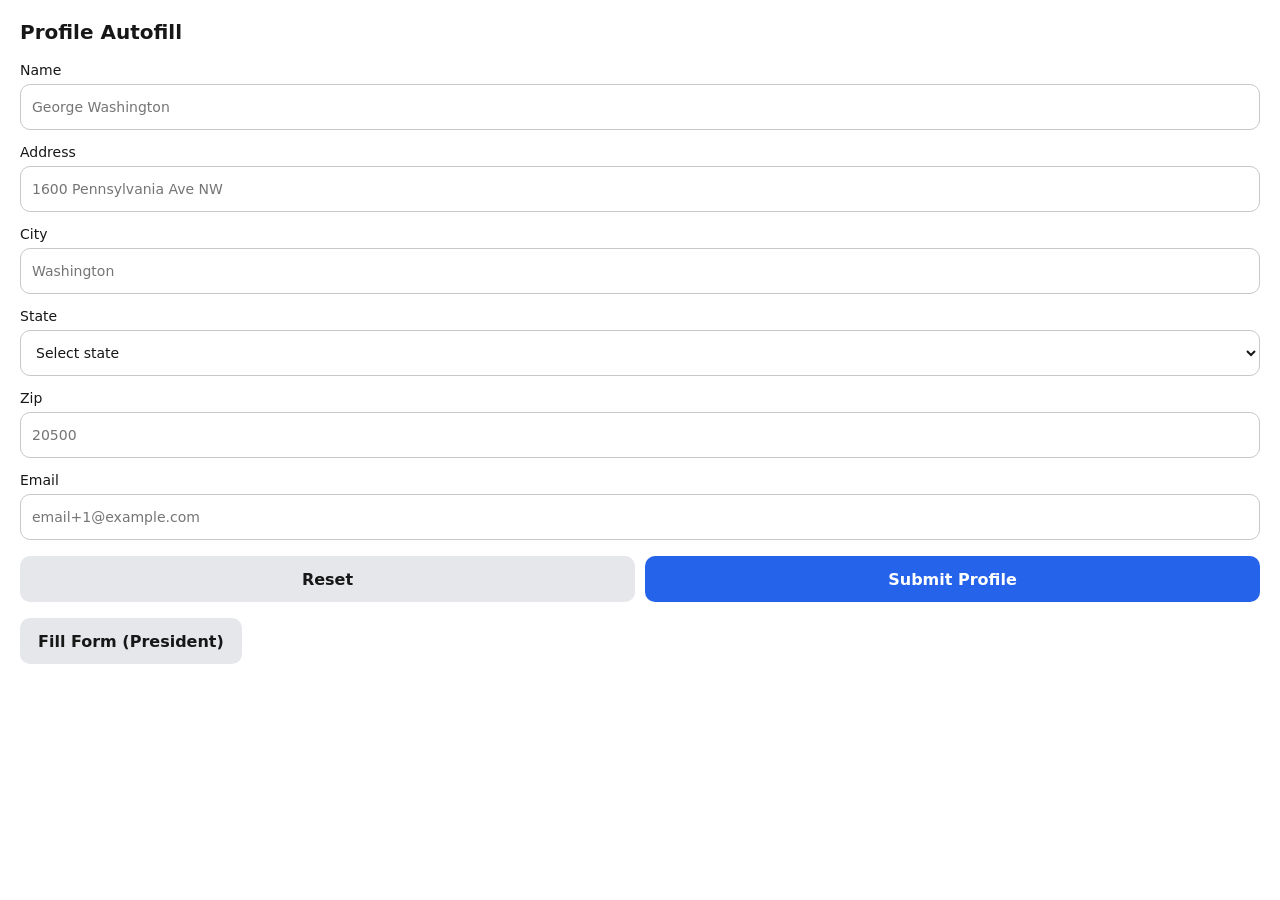
==== autofill_smoke_test.html @ 2ed65b8d "Create autofill_smoke_test.html" ====
<!DOCTYPE html>

<!--
Copyright 2016 The Chromium Authors
Use of this source code is governed by a BSD-style license that can be
found in the LICENSE file.
-->

<html>
  <head>
    <meta name="viewport" content="width=device-width, initial-scale=1.5"/>
    <title>Autofill Smoke Test</title>

    <style>
      :root {
        color-scheme: light dark;
        font-family: system-ui, -apple-system, BlinkMacSystemFont, sans-serif;
      }

      * {
        box-sizing: border-box;
      }

      body {
        margin: 0;
        padding: 20px;
        color: light-dark(#171717, #f4f4f5);
        background: light-dark(#ffffff, #18181b);
      }

      h3 {
        margin: 0 0 18px;
        font-size: 20px;
        font-weight: 600;
      }

      form {
        display: grid;
        gap: 14px;
        margin-bottom: 16px;
      }

      label {
        display: grid;
        gap: 6px;
        font-size: 14px;
        font-weight: 500;
      }

      input,
      select {
        width: 100%;
        min-height: 46px;
        padding: 9px 11px;
        border: 1px solid light-dark(#c7c7cc, #52525b);
        border-radius: 10px;
        color: inherit;
        background: light-dark(#ffffff, #27272a);
        font: inherit;
      }

      button {
        min-height: 46px;
        padding: 10px 18px;
        border: 0;
        border-radius: 10px;
        font: inherit;
        font-weight: 600;
        cursor: pointer;
        background: light-dark(#e5e7eb, #3f3f46);
        color: inherit;
      }

      .actions {
        display: grid;
        grid-template-columns: 1fr 1fr;
        gap: 10px;
        margin-top: 2px;
      }

      input[type="reset"],
      input[type="submit"] {
        border: 0;
        font-weight: 600;
        cursor: pointer;
      }

      input[type="reset"] {
        background: light-dark(#e5e7eb, #3f3f46);
      }

      input[type="submit"] {
        color: #ffffff;
        background: #2563eb;
      }

      @media (max-width: 390px) {
        body {
          padding: 16px;
        }
      }
    </style>

    <script>
      var FillFormPresident = function() {
        var form = document.forms['profile_form'];
        form['name'].value = 'George Washington';
        form['address'].value = '1600 Pennsylvania Ave NW';
        form['city'].value = 'Washington';
        form['state'].value = 'DC';
        form['zip'].value = '20500';
      }
    </script>
  </head>

  <body>
    <h3>Profile Autofill</h3>

    <form name="addr1.1" id="profile_form" action="destination.html" method="post" autocomplete="on">
      <label>
        Name
        <input type="text" name="name" id="form_name" autocomplete="name" placeholder="George Washington" required />
      </label>

      <label>
        Address
        <input type="text" name="address" id="form_address" autocomplete="street-address" placeholder="1600 Pennsylvania Ave NW" required />
      </label>

      <label>
        City
        <input type="text" name="city" id="form_city" autocomplete="address-level2" placeholder="Washington" required />
      </label>

      <label>
        State
        <select name="state" id="form_state" autocomplete="address-level1" required>
          <option value="">Select state</option>
          <option value="CA">CA</option>
          <option value="MA">MA</option>
          <option value="NY">NY</option>
          <option value="MD">MD</option>
          <option value="OR">OR</option>
          <option value="OH">OH</option>
          <option value="IL">IL</option>
          <option value="DC">DC</option>
        </select>
      </label>

      <label>
        Zip
        <input type="text" name="zip" id="form_zip" autocomplete="postal-code" inputmode="numeric" placeholder="20500" required />
      </label>

      <label>
        Email
        <input type="email" name="email" id="form_email" autocomplete="email" placeholder="email+1@example.com" required />
      </label>

      <div class="actions">
        <input type="reset" value="Reset" />
        <input id="submit_profile" type="submit" value="Submit Profile" />
      </div>
    </form>

    <button type="button" onclick="FillFormPresident()" id="fill_profile_president">Fill Form (President)</button>
  </body>
</html>
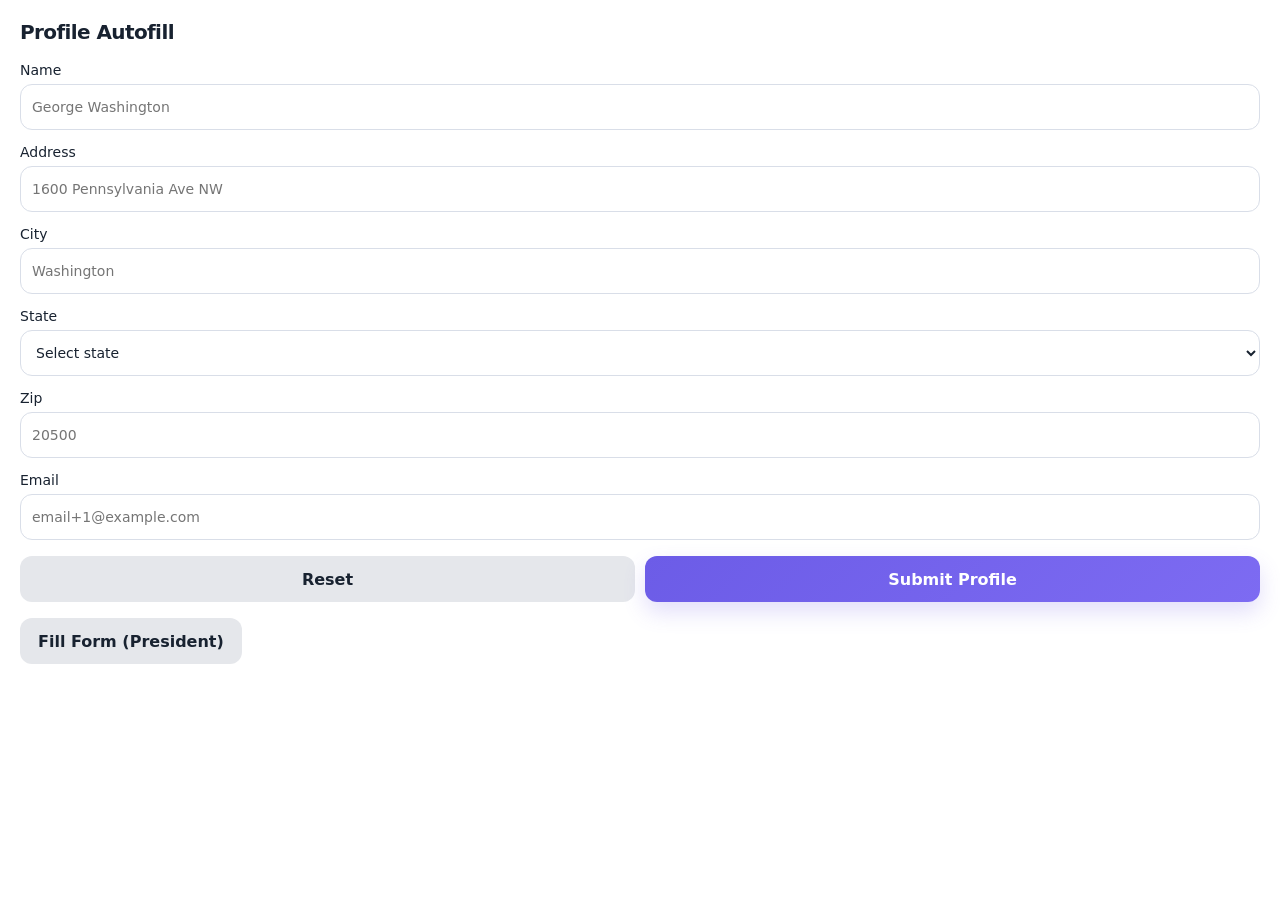
==== commit a924a7bd: "Unify styling across form pages" ====
--- a/autofill_smoke_test.html
+++ b/autofill_smoke_test.html
@@ -14,7 +14,7 @@
     <style>
       :root {
         color-scheme: light dark;
-        font-family: system-ui, -apple-system, BlinkMacSystemFont, sans-serif;
+        font-family: Inter, ui-sans-serif, system-ui, -apple-system, sans-serif;
       }
 
       * {
@@ -24,14 +24,15 @@
       body {
         margin: 0;
         padding: 20px;
-        color: light-dark(#171717, #f4f4f5);
-        background: light-dark(#ffffff, #18181b);
+        color: light-dark(#182230, #f7f8fa);
+        background: light-dark(#ffffff, #141b26);
       }
 
       h3 {
         margin: 0 0 18px;
         font-size: 20px;
-        font-weight: 600;
+        font-weight: 750;
+        letter-spacing: -0.03em;
       }
 
       form {
@@ -52,10 +53,10 @@
         width: 100%;
         min-height: 46px;
         padding: 9px 11px;
-        border: 1px solid light-dark(#c7c7cc, #52525b);
-        border-radius: 10px;
+        border: 1px solid light-dark(#d9dee8, #384253);
+        border-radius: 12px;
         color: inherit;
-        background: light-dark(#ffffff, #27272a);
+        background: light-dark(#ffffff, #1b2431);
         font: inherit;
       }
 
@@ -63,7 +64,7 @@
         min-height: 46px;
         padding: 10px 18px;
         border: 0;
-        border-radius: 10px;
+        border-radius: 12px;
         font: inherit;
         font-weight: 600;
         cursor: pointer;
@@ -91,7 +92,8 @@
 
       input[type="submit"] {
         color: #ffffff;
-        background: #2563eb;
+        background: linear-gradient(135deg, #6c5ce7, #7d6bf2);
+        box-shadow: 0 10px 22px rgba(108, 92, 231, 0.2);
       }
 
       @media (max-width: 390px) {
